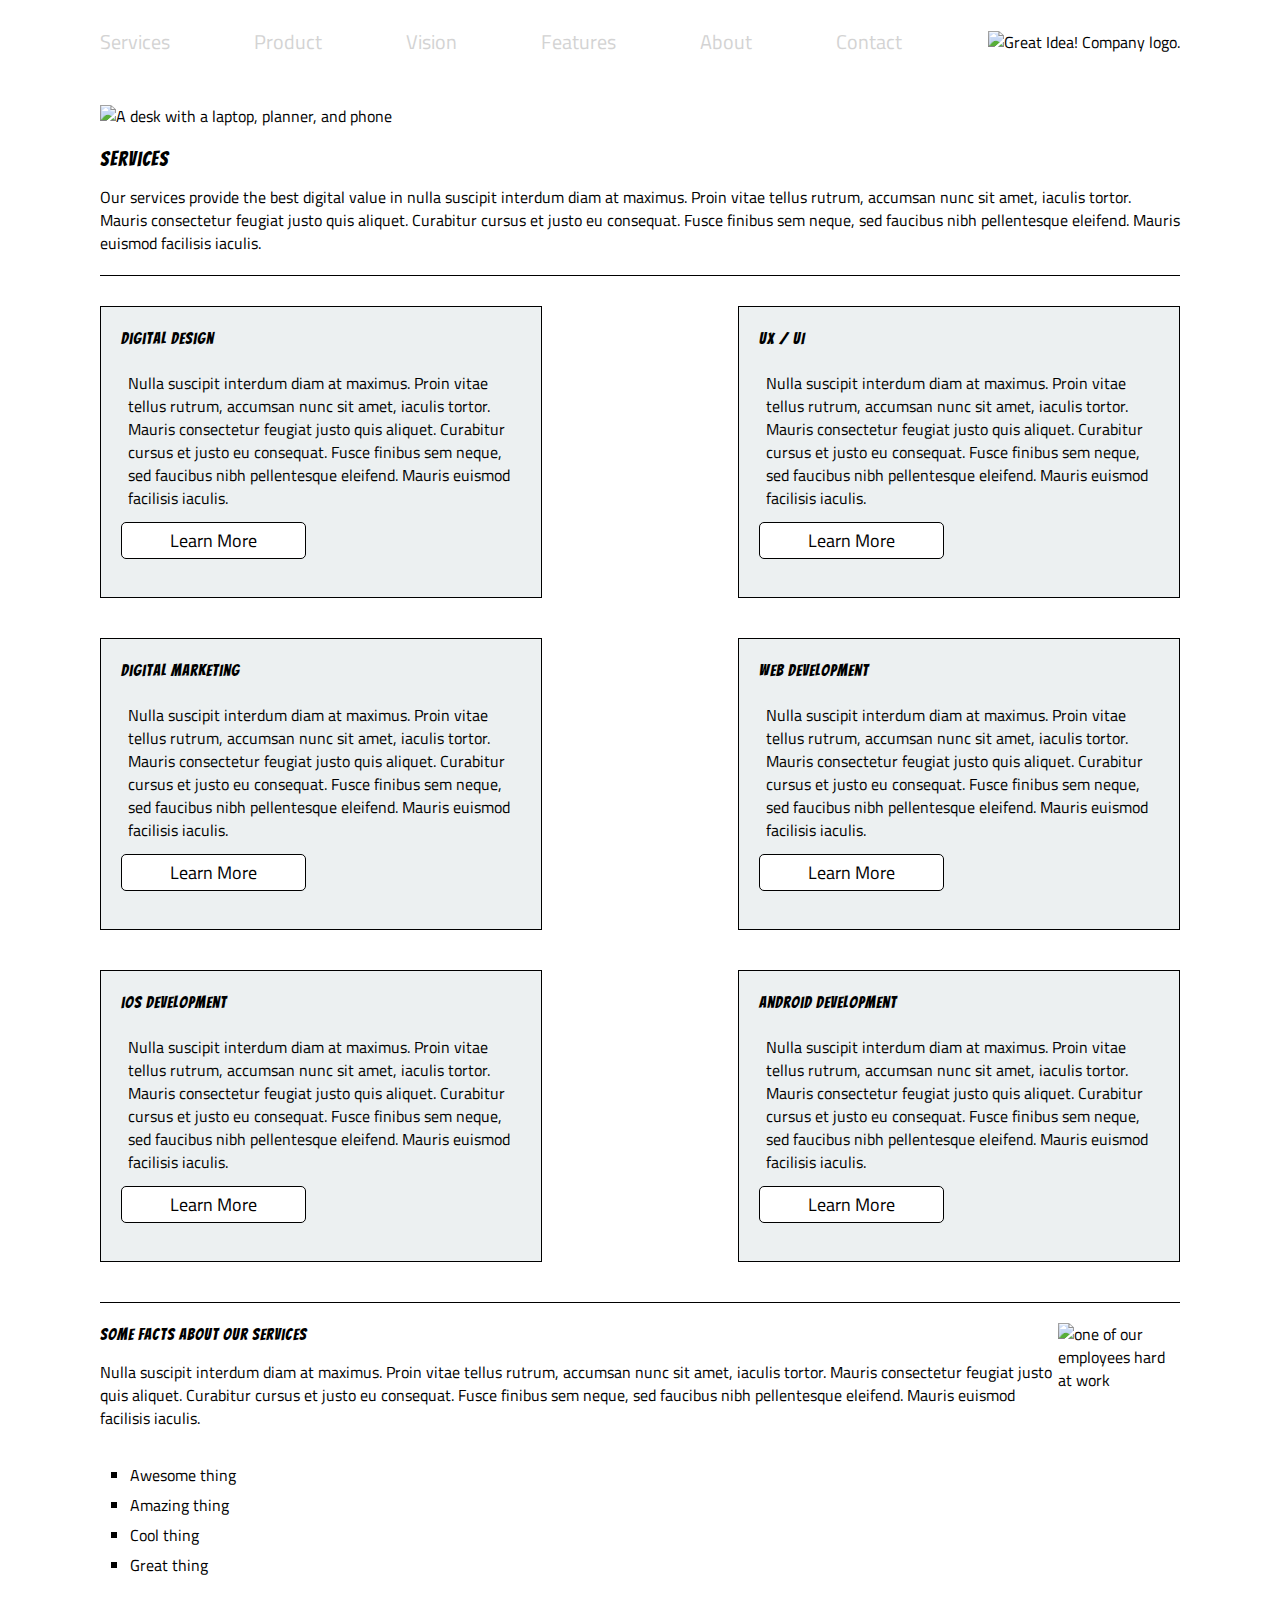
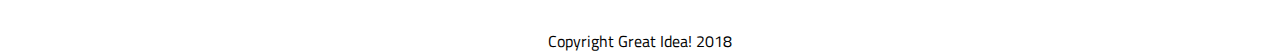
==== great-idea/services.html @ 9e464b1d "I made changes to the services page." ====
<!doctype html>

<html lang="en">
<head>
  <meta charset="utf-8">

  <title>Great Idea!</title>

  <link href="https://fonts.googleapis.com/css?family=Bangers|Titillium+Web" rel="stylesheet">
  <link rel="stylesheet" href="css/index.css">

  <!--[if lt IE 9]>
    <script src="https://cdnjs.cloudflare.com/ajax/libs/html5shiv/3.7.3/html5shiv.js"></script>
  <![endif]-->
</head>

<body>


  <div class = "container2">
    <div class = "nav">
      <a href= "index.html">Services</a>
      <a href= "index.html">Product</a>
      <a href= "index.html">Vision</a>
      <a href= "index.html">Features</a>
      <a href= "index.html">About</a>
      <a href= "index.html">Contact</a>
    </div>

    <div class = "img">
      <img src="img/logo.png" alt="Great Idea! Company logo."></div>
    </div>

  </div>
  
  <div class = "header-img">

    <div>
      <h1>Services</h1>
      <p>Our services provide the best digital value in nulla suscipit interdum diam at maximus. Proin vitae tellus rutrum, accumsan nunc sit amet, iaculis tortor. Mauris consectetur feugiat justo quis aliquet. Curabitur cursus et justo eu consequat. Fusce finibus sem neque, sed faucibus nibh pellentesque eleifend. Mauris euismod facilisis iaculis.</p>
    </div>

    <div>
      <img src="../great-idea/img/services-header.jpg " alt="A desk with a laptop, planner, and phone">
    </div>

  </div>

  <div class = "container-flex">
    
    <section>
      <h2>Digital Design</h2>
      <p>Nulla suscipit interdum diam at maximus. Proin vitae tellus rutrum, accumsan nunc sit amet, iaculis tortor. Mauris consectetur feugiat justo quis aliquet. Curabitur cursus et justo eu consequat. Fusce finibus sem neque, sed faucibus nibh pellentesque
      eleifend. Mauris euismod facilisis iaculis.</p>
     <button class = "button">Learn More</button>
    </section>

    <section>
      <h2>UX / UI</h2>
      <p>Nulla suscipit interdum diam at maximus. Proin vitae tellus rutrum, accumsan nunc sit amet, iaculis tortor. Mauris consectetur feugiat justo quis aliquet. Curabitur cursus et justo eu consequat. Fusce finibus sem neque, sed faucibus nibh pellentesque
      eleifend. Mauris euismod facilisis iaculis.</p>  
     <button class = "button">Learn More</button>
    </section>

    <section>
      <h2>Digital Marketing</h2>
      <p>Nulla suscipit interdum diam at maximus. Proin vitae tellus rutrum, accumsan nunc sit amet, iaculis tortor. Mauris consectetur feugiat justo quis aliquet. Curabitur cursus et justo eu consequat. Fusce finibus sem neque, sed faucibus nibh pellentesque
      eleifend. Mauris euismod facilisis iaculis.</p>
     <button class = "button">Learn More</button>
    </section>

    <section>
      <h2>Web Development</h2>
      <p>Nulla suscipit interdum diam at maximus. Proin vitae tellus rutrum, accumsan nunc sit amet, iaculis tortor. Mauris consectetur feugiat justo quis aliquet. Curabitur cursus et justo eu consequat. Fusce finibus sem neque, sed faucibus nibh pellentesque
      eleifend. Mauris euismod facilisis iaculis.</p>
      <button class = "button">Learn More</button>
    </section>

    <section>
      <h2>iOS Development</h2>
      <p>Nulla suscipit interdum diam at maximus. Proin vitae tellus rutrum, accumsan nunc sit amet, iaculis tortor. Mauris consectetur feugiat justo quis aliquet. Curabitur cursus et justo eu consequat. Fusce finibus sem neque, sed faucibus nibh pellentesque
      eleifend. Mauris euismod facilisis iaculis.</p>
     <button class = "button">Learn More</button>
    </section>

    <section>
      <h2>Android Development</h2>
      <p>Nulla suscipit interdum diam at maximus. Proin vitae tellus rutrum, accumsan nunc sit amet, iaculis tortor. Mauris consectetur feugiat justo quis aliquet. Curabitur cursus et justo eu consequat. Fusce finibus sem neque, sed faucibus nibh pellentesque
      eleifend. Mauris euismod facilisis iaculis.</p>
     <button class = "button">Learn More</button>
    </section>

  </div>

  <div class = "container-footer">

    <div id = "Facts">
      <h3>Some Facts About Our Services</h3>
      <div>Nulla suscipit interdum diam at maximus. Proin vitae tellus rutrum, accumsan nunc sit amet, iaculis tortor. Mauris consectetur feugiat justo quis aliquet. Curabitur cursus et justo eu consequat. Fusce finibus sem neque, sed faucibus nibh pellentesque
        eleifend. Mauris euismod facilisis iaculis.</div>
      <ul class = "list">
         <li>Awesome thing</li>
         <li>Amazing thing</li>
         <li>Cool thing</li>
         <li>Great thing</li>
      </ul>
    </div>
    
    <div>
      <img class="services-info-img" src="img/services-info.png" alt="one of our employees hard at work">
    </div>

  </div>    

  <p class = "inc">Copyright Great Idea! 2018</p>

</body>

</html>
---- great-idea/css/index.css ----
/* http://meyerweb.com/eric/tools/css/reset/ 
   v2.0 | 20110126
   License: none (public domain)
*/

html, body, div, span, applet, object, iframe,
h1, h2, h3, h4, h5, h6, p, blockquote, pre,
a, abbr, acronym, address, big, cite, code,
del, dfn, em, img, ins, kbd, q, s, samp,
small, strike, strong, sub, sup, tt, var,
b, u, i, center,
dl, dt, dd, ol, ul, li,
fieldset, form, label, legend,
table, caption, tbody, tfoot, thead, tr, th, td,
article, aside, canvas, details, embed, 
figure, figcaption, footer, header, hgroup, 
menu, nav, output, ruby, section, summary,
time, mark, audio, video {
	margin: 0;
	padding: 0;
	border: 0;
	font-size: 100%;
	font: inherit;
	vertical-align: baseline;
}
/* HTML5 display-role reset for older browsers */
article, aside, details, figcaption, figure, 
footer, header, hgroup, menu, nav, section {
	display: block;
}
body {
	line-height: 1;
}
ol, ul {
	list-style: none;
}
blockquote, q {
	quotes: none;
}
blockquote:before, blockquote:after,
q:before, q:after {
	content: '';
	content: none;
}
table {
	border-collapse: collapse;
	border-spacing: 0;
}

/* Set every element's box-sizing to border-box */

html, body {
    height: 100%;
    font-family: 'Titillium Web', sans-serif;
}

h1, h2, h3, h4, h5 {
    font-family: 'Bangers', cursive;
    letter-spacing: 1px;
	margin-bottom: 15px;
}

body {
	margin: 30px 100px;
}

.container {
	display: flex;
	justify-content: space-between;
	align-items: center;
	margin-bottom: 100px;
}

.nav a {
	margin-right: 80px;
	text-decoration: none;
	color: lightgrey;
	font-size: 20px;
}

.nav a:hover {
	text-shadow: 2px 2px rgb(170, 145, 145);
}

.content {
	display: flex;
	justify-content: space-evenly;
	margin-bottom: 130px;
}

.heading h1 {
	font-size: 90px;
	text-align: center;
}

.button{
	border-radius: 0px;
	border: 1px solid black;
	font-size: 18px;
	padding: 1% 12%;
	margin-left: 100px;
	font-family: Titillium Web;
}

.top-box {
	display: flex;
	justify-content: space-between;
	margin: 20px 0;
	padding: 35px 0;
	border-top: 1px solid black;
}

.middle-box img {
	width: 100%;
	z-index: 0;
}

.bottom-box {
	display: flex;
	justify-content: space-between;
	margin: 20px 0;
	padding: 20px 0;
	border-bottom: 1px solid black;
}

.info1 .info2 .info3 {
	margin-right: 30px;
}

.number {
	margin-top: 15px;
}

.footer {
	display: flex;
	justify-content: center;
	margin: 60px;
}

/* services page */

.container2 {
	display: flex;
	justify-content: space-between;
	align-items: center;
	margin-bottom: 10px;
}

.header-img {
	display: flex;
	flex-direction: column-reverse;
	border-bottom: 1px solid black;
	margin: 30px 0;
	padding: 20px 0;
}

.header-img img {
	width: 100%;
	margin-bottom: 20px;
}

.header-img h1 {
	font-size: 20px;
}

.container-flex {
	display: flex;
	flex-flow: wrap;
	justify-content: space-between;
	border-bottom: 1px solid black;
}

.container-flex section {
	border: 1px solid black;
	width: 400px;
	height: 250px;
	background: #ECF0F1 ;
	padding: 20px;
	margin-bottom: 40px;
}

section .button{
	text-decoration: none;
	color: black;
	border: 1px solid black;
	border-radius: 5px;
	background: white;
	margin: 5px 30px 5px 0;
}

.button:hover {
	background: grey;
	color: white;
}

section p {
	padding: 7px;
}
/* how would I do margin on too of my anchor tag???*/

ul.list {
	list-style-type: square;
	margin: 30px;
	line-height: 30px;
}

.container-footer{
	display: flex;
	justify-content: space-between;
	margin: 20px 0;
}

.inc {
	text-align: center;
	margin-bottom: 20px;
}

body  {
	line-height: 23px;
}
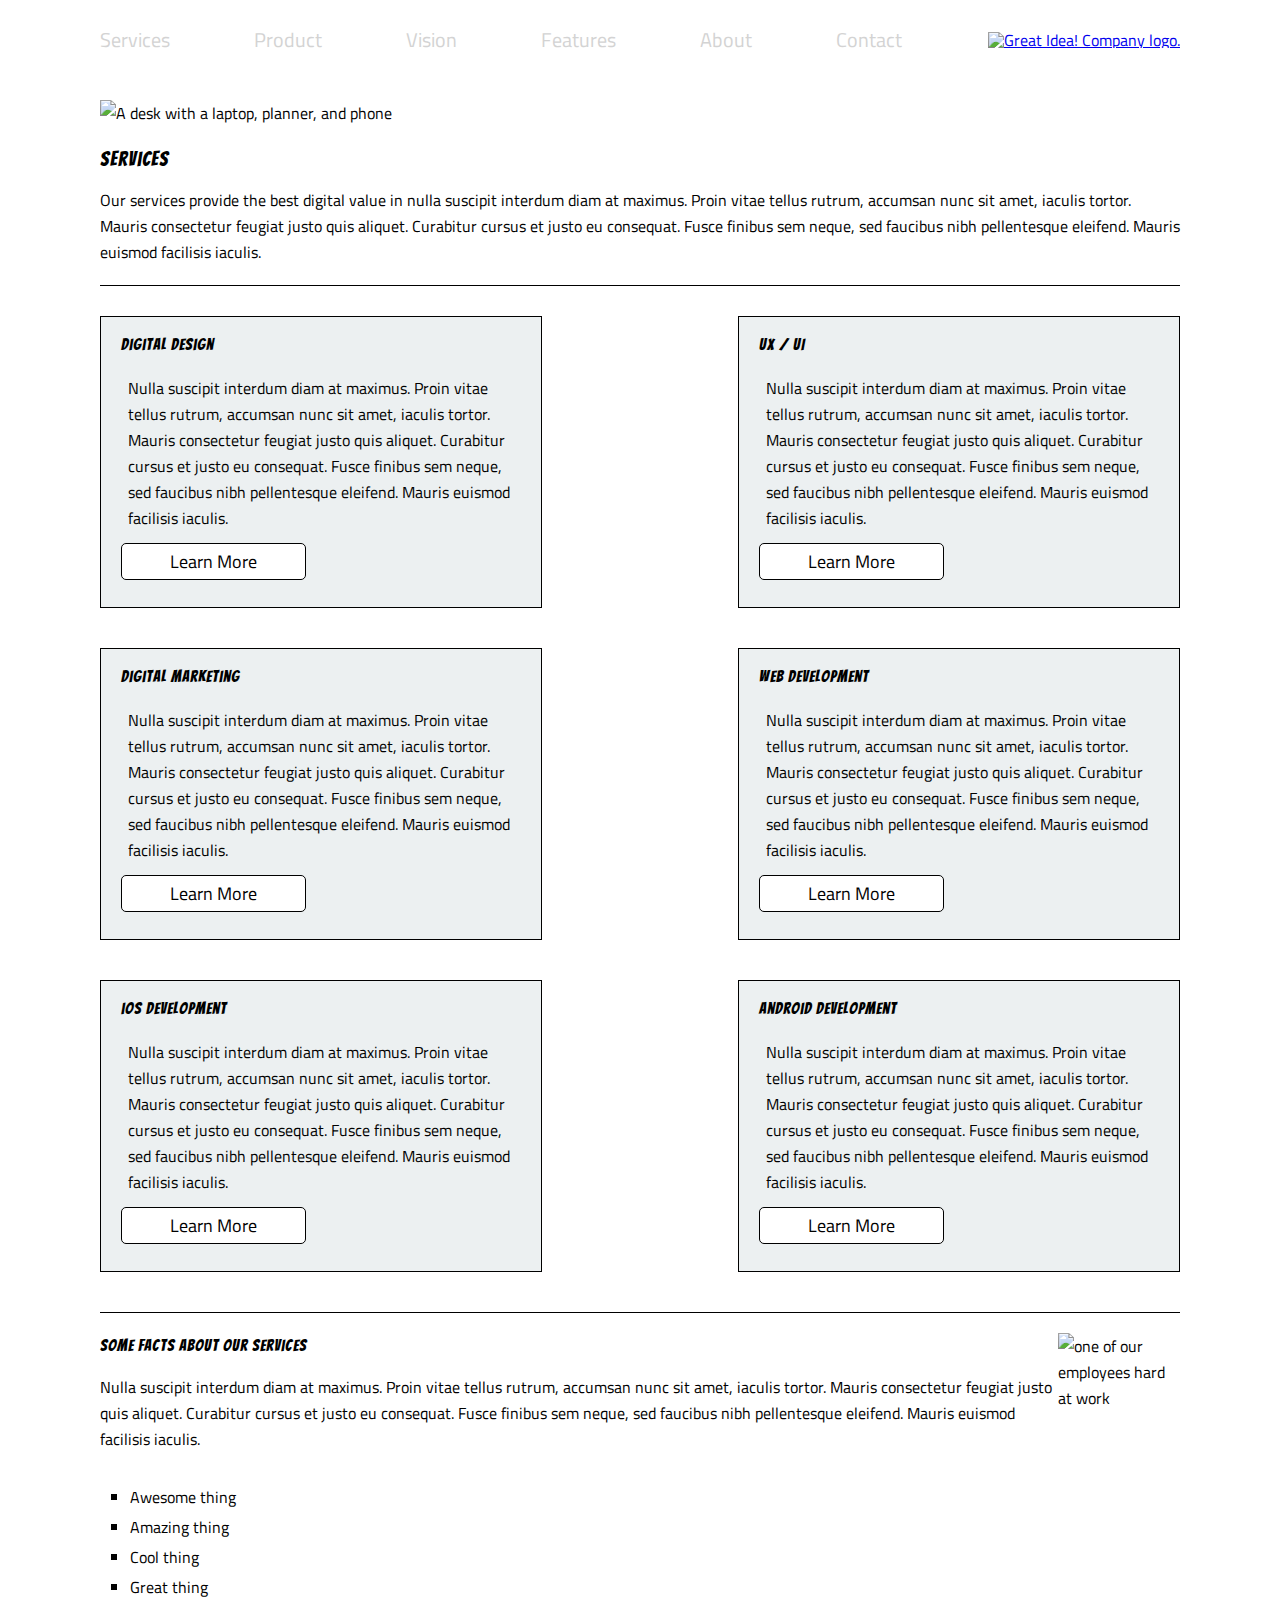
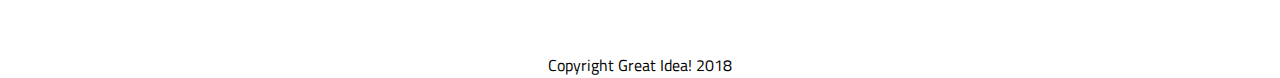
==== commit 101ffd32: "MVP" ====
--- a/great-idea/services.html
+++ b/great-idea/services.html
@@ -28,7 +28,7 @@
     </div>
 
     <div class = "img">
-      <img src="img/logo.png" alt="Great Idea! Company logo."></div>
+      <a href = "index.html"> <img src="img/logo.png" alt="Great Idea! Company logo."></a>
     </div>
 
   </div>
@@ -96,8 +96,8 @@
 
     <div id = "Facts">
       <h3>Some Facts About Our Services</h3>
-      <div>Nulla suscipit interdum diam at maximus. Proin vitae tellus rutrum, accumsan nunc sit amet, iaculis tortor. Mauris consectetur feugiat justo quis aliquet. Curabitur cursus et justo eu consequat. Fusce finibus sem neque, sed faucibus nibh pellentesque
-        eleifend. Mauris euismod facilisis iaculis.</div>
+      <p>Nulla suscipit interdum diam at maximus. Proin vitae tellus rutrum, accumsan nunc sit amet, iaculis tortor. Mauris consectetur feugiat justo quis aliquet. Curabitur cursus et justo eu consequat. Fusce finibus sem neque, sed faucibus nibh pellentesque
+      eleifend. Mauris euismod facilisis iaculis.</p>
       <ul class = "list">
          <li>Awesome thing</li>
          <li>Amazing thing</li>
--- a/great-idea/css/index.css
+++ b/great-idea/css/index.css
@@ -91,6 +91,7 @@
 .heading h1 {
 	font-size: 90px;
 	text-align: center;
+	margin: 30px 0;
 }
 
 .button{
@@ -215,12 +216,11 @@
 	margin-bottom: 20px;
 }
 
-body  {
-	line-height: 23px;
-}
-
-
-
-
-
-
+
+.header-img, .containter-flex, .container-footer, p {
+	line-height: 26px;
+}
+
+
+
+
